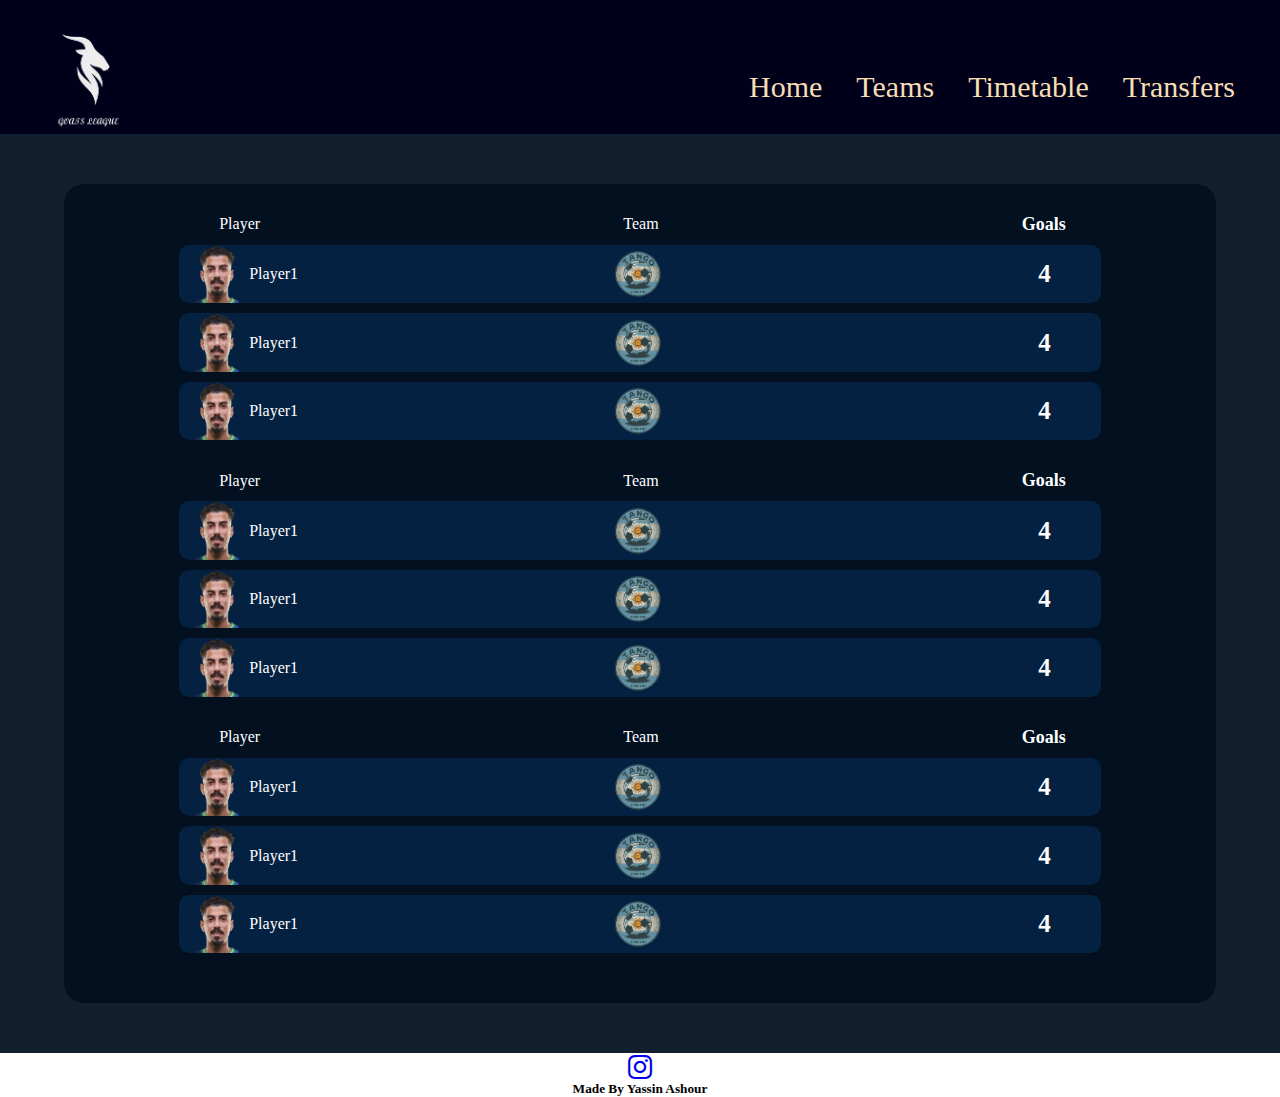
==== stats.html @ 97dd18dd "Add files via upload" ====
<!DOCTYPE html>
<html lang="en">
<head>
    <meta charset="UTF-8">
    <meta name="viewport" content="width=device-width, initial-scale=1.0">
    <title>stats-goatsleague</title>
    <link rel="stylesheet" href="css/stats.css" >
    <link rel="preconnect" href="https://fonts.googleapis.com">
    <link rel="preconnect" href="https://fonts.gstatic.com" crossorigin>
    <link href="https://fonts.googleapis.com/css2?family=Bebas+Neue&family=Playwrite+HR:wght@100..400&display=swap" rel="stylesheet">
    <link rel="stylesheet" href="https://cdnjs.cloudflare.com/ajax/libs/font-awesome/4.7.0/css/font-awesome.min.css">
    
    
</head>
<body>
    <nav>
        <div class="navbar">
            <img src="IMG/WhatsApp_Image_2024-08-04_at_00.00.11_4c4f7b18-removebg-preview.png" class="imgnav">
            <div class="anav">
            <a href="index.html" class="aa" target="_blank">home</a>
            <a href="teams.html" class="aa" target="_blank">teams</a>
            <a href="table.html" class="aa" target="_blank">timetable</a>
            <a href="transfers.html" class="aa" target="_blank">transfers</a>
            
            </div>
        </div>
    </nav> 
    <div class="container" >
        <div class="container1">
        <div class="scorer">

            <div class="h11">
                <p class="player">player</p>    
                <p>team</p>
                <h2>goals</h2>
            </div>

            <div class="player1">
                <div class="imgname">
                    <img src="IMG/362905-1716741636.webp" class="playerimg">
                    <p>player1</p>
                </div>
                <img src="IMG/tangosremove.png" class="teamimg">
                <h1>4</h1>
            </div>

            <div class="player2">
                <div class="imgname">
                    <img src="IMG/362905-1716741636.webp" class="playerimg">
                    <p>player1</p>
                </div>
                <img src="IMG/tangosremove.png" class="teamimg">
                <h1>4</h1>
            </div>

            <div class="player3">
                <div class="imgname">
                    <img src="IMG/362905-1716741636.webp" class="playerimg">
                    <p>player1</p>
                </div>
                <img src="IMG/tangosremove.png" class="teamimg">
                <h1>4</h1>
            </div>
        </div>

        <div class="scorer">

            <div class="h11">
                <p class="player">player</p>    
                <p>team</p>
                <h2>goals</h2>
            </div>

            <div class="player1">
                <div class="imgname">
                    <img src="IMG/362905-1716741636.webp" class="playerimg">
                    <p>player1</p>
                </div>
                <img src="IMG/tangosremove.png" class="teamimg">
                <h1>4</h1>
            </div>

            <div class="player2">
                <div class="imgname">
                    <img src="IMG/362905-1716741636.webp" class="playerimg">
                    <p>player1</p>
                </div>
                <img src="IMG/tangosremove.png" class="teamimg">
                <h1>4</h1>
            </div>

            <div class="player3">
                <div class="imgname">
                    <img src="IMG/362905-1716741636.webp" class="playerimg">
                    <p>player1</p>
                </div>
                <img src="IMG/tangosremove.png" class="teamimg">
                <h1>4</h1>
            </div>
        </div>

        <div class="scorer">

            <div class="h11">
                <p class="player">player</p>    
                <p>team</p>
                <h2>goals</h2>
            </div>

            <div class="player1">
                <div class="imgname">
                    <img src="IMG/362905-1716741636.webp" class="playerimg">
                    <p>player1</p>
                </div>
                <img src="IMG/tangosremove.png" class="teamimg">
                <h1>4</h1>
            </div>

            <div class="player2">
                <div class="imgname">
                    <img src="IMG/362905-1716741636.webp" class="playerimg">
                    <p>player1</p>
                </div>
                <img src="IMG/tangosremove.png" class="teamimg">
                <h1>4</h1>
            </div>

            <div class="player3">
                <div class="imgname">
                    <img src="IMG/362905-1716741636.webp" class="playerimg">
                    <p>player1</p>
                </div>
                <img src="IMG/tangosremove.png" class="teamimg">
                <h1>4</h1>
            </div>
        </div>
        </div> 
    </div>
    <footer>
        <a href="https://www.instagram.com/goats_league_10/?hl=en" target="_blank"><i class="fa fa-instagram" style="font-size:28px"></i></a>
        <h5>made by yassin ashour</h5>
    </footer> 
    
</body>
</html>
---- css/stats.css ----
*{
    margin: 0;
    text-transform: capitalize;
}

body{
    background-color: #111f2f ;
    color: white;
    
   
}


nav{
    background-color: rgb(0, 0, 27);
   
}

.navbar{
    display: flex;
    flex-direction: row;
    justify-content: space-between;
    flex-grow: 1;
}

.imgnav{
    width: 120px;
    margin-left: 30px;
    margin-top: 15px;
    border-radius: 100%;
}

.anav{
    margin-top: 70px;
    margin-right: 40px;
    word-spacing: 20px;
}

.aa{
    text-decoration: none;
    color: wheat;
    padding: 15px 5px;
    margin-top: 10px;
    font-size: 30px;

}

.aa:hover{
    color: red;
    
}

.container{
    width: 100%;
    display: flex;
    justify-content: center;
}

.container1{
    display: flex;
    flex-direction: column;
    align-items: center;
    margin-top: 50px;
    padding-bottom: 50px;
    width: 90%;
    background-color: #02101f;
    border-radius: 20px;
}


.scorer{
    display: flex;
    flex-direction: column;
    gap: 10px;
    width: 80%;
    background-color: #02101f;
    margin-top: 30px;

}

.player1 , .player2 , .player3{
    display: flex;
    flex-direction: row;
    justify-content: space-between;
    border-radius: 10px;
    align-items: center;
}

.h11{
    display: flex;
    flex-direction: row;
    justify-content: space-between;
    align-items: center;
    background-color: #02101f;
}

.imgname{
    display: flex;
    flex-direction: row;
    align-items: center;
    gap: 10px;
    margin-left: 15px;
}


h1{
    margin-right: 50px;
    font-size: 25px;
}

h2{
    margin-right: 35px;
    font-size: 18px;
}

.player{
    margin-left: 40px;
}




.playerimg{
    width: 45px;
}

.teamimg{
    width: 50px;
    margin-right: 60px;
}

.player1{
    background-color: #042141;
}

.player2{
    background-color: #042141;
}

.player3{
    background-color: #042141;
}


.player1:hover{
    opacity: 0.8;
    margin: 1px;
}

.player2:hover{
    opacity: 0.8;
    margin: 1px;
}

.player3:hover{
    opacity: 0.8;
    margin: 1px;
}


footer{
    background-color: white;
    text-align: center;
    margin-top: 50px;
    color : black ;
}



i:hover{
    opacity: 0.6;
}




@media (max-width: 950px) {

    body{
        background-color: #111f2f ;
        color: white;
        margin: 0;
        text-transform: capitalize;
        height: 100vh;
    }
    
    
    nav{
        background-color: rgb(0, 0, 27);
        height: 170px;
    }
    
    .navbar{
        display: flex;
        flex-direction: column;
        justify-content: center;
        align-items: center;
        gap: 20px;
        flex-grow: 1;
    }
    
    .imgnav{
        width: 110px;
        margin-left: 0;
        margin-top: 0;
       
        
    
    }
    
    .anav{
        margin-top: 0;
        margin-right: 0px;
        word-spacing: 10px;
    }
       
       
    
    
    
    .aa{
        text-decoration: none;
        color: wheat;
        padding: 15px 5px;
        margin-top: 10px;
        font-size: 20px;
        
        
    
    }

}
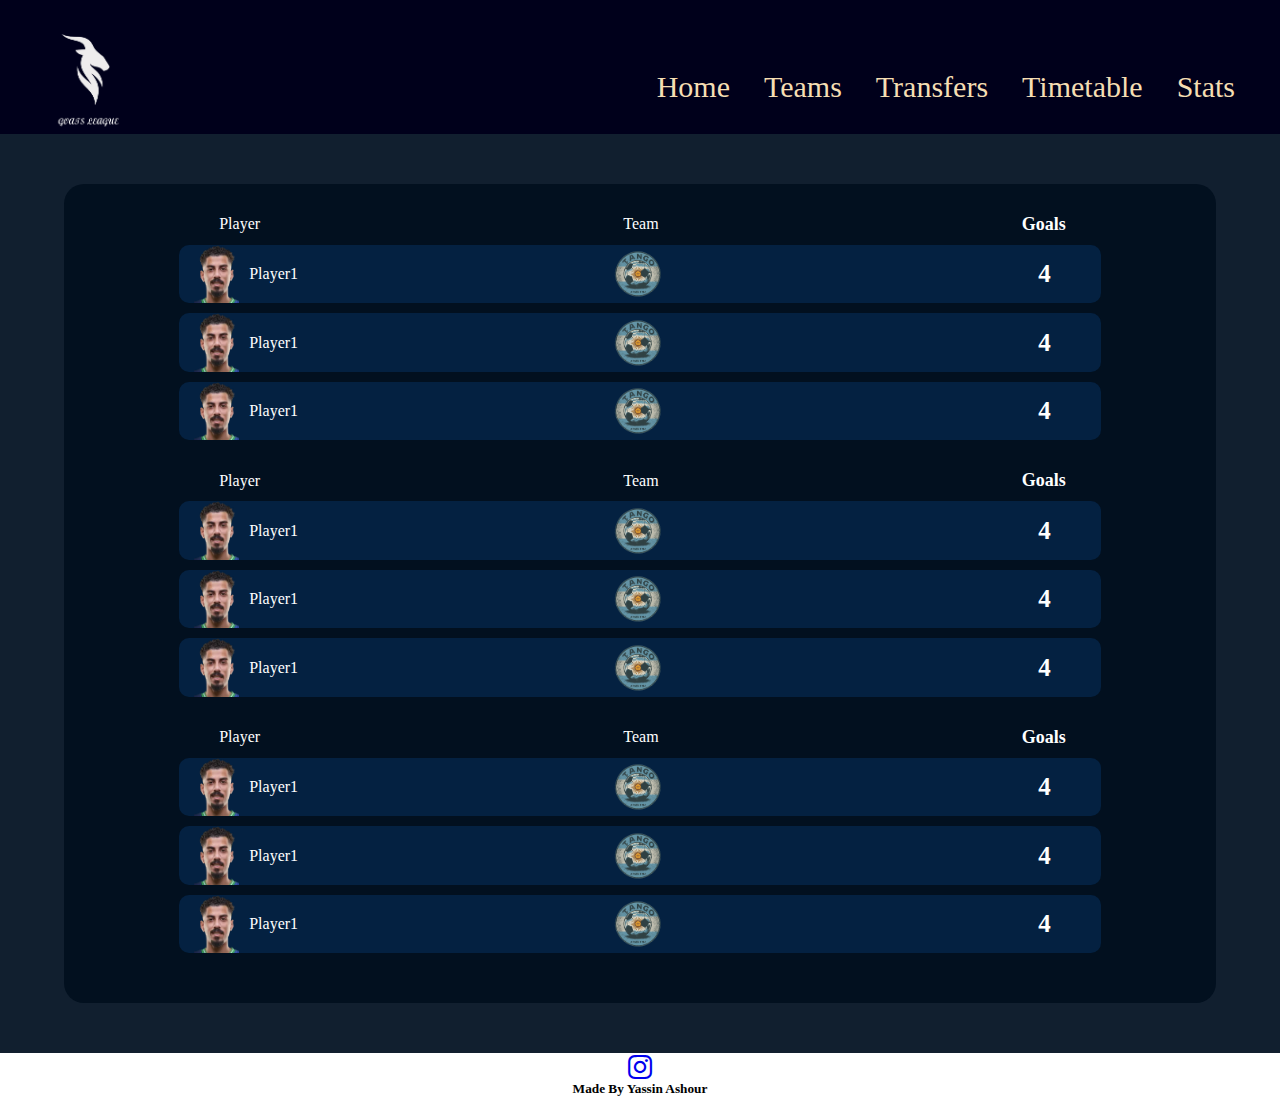
==== commit 7b8a8230: "Update stats.html" ====
--- a/stats.html
+++ b/stats.html
@@ -19,8 +19,9 @@
             <div class="anav">
             <a href="index.html" class="aa" target="_blank">home</a>
             <a href="teams.html" class="aa" target="_blank">teams</a>
-            <a href="table.html" class="aa" target="_blank">timetable</a>
             <a href="transfers.html" class="aa" target="_blank">transfers</a>
+            <a href="table.html" class="aa" target="_blank">timetable</a>          
+            <a href="home.html" class="aa selected" target="_self">stats</a> 
             
             </div>
         </div>
